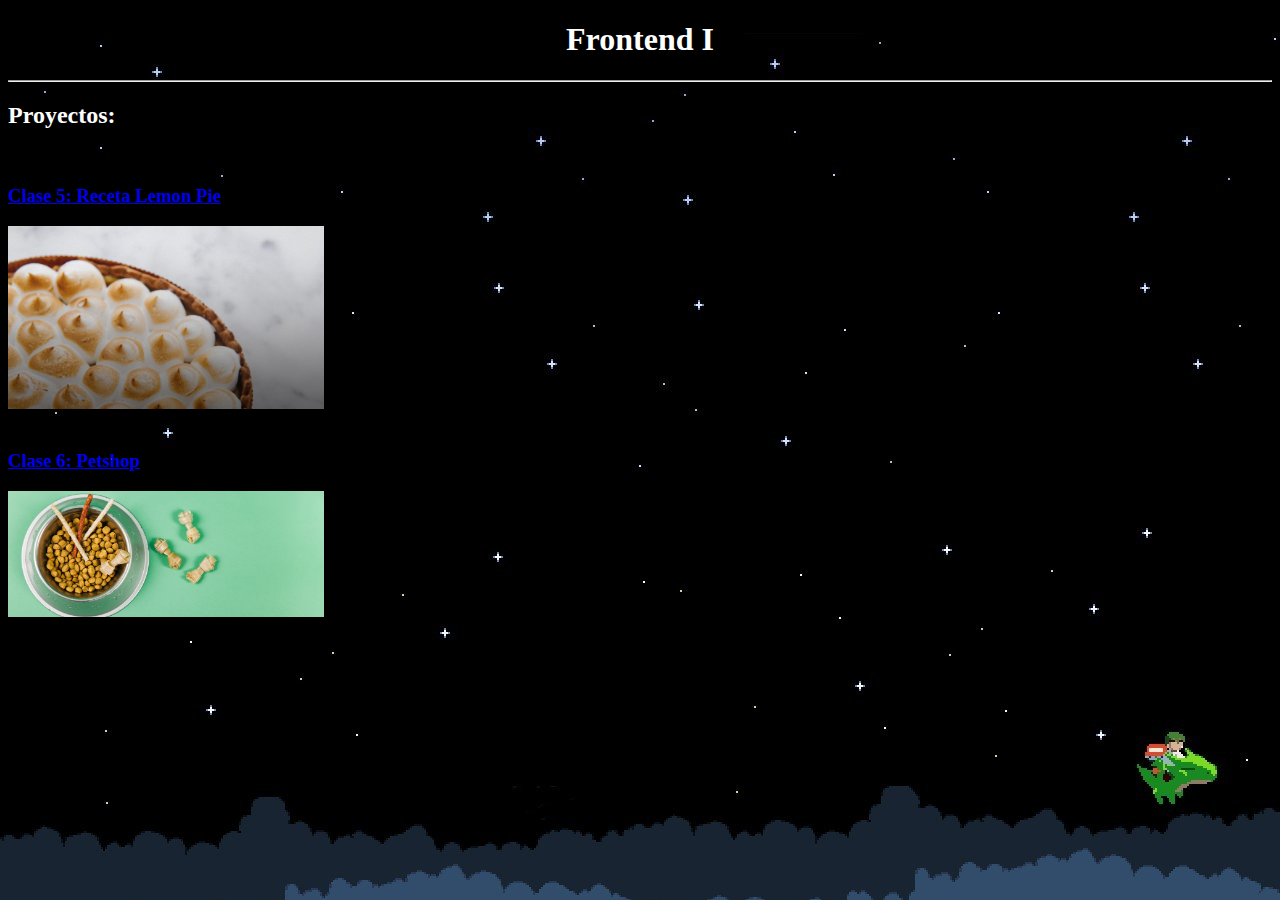
==== index.html @ fe6ac208 "Agregado index.html y las carpetas C5 C6" ====
<!DOCTYPE html>
<html lang="es">
  <head>
    <meta charset="UTF-8" />
    <meta http-equiv="X-UA-Compatible" content="IE=edge" />
    <meta name="viewport" content="width=device-width, initial-scale=1.0" />
    <link rel="stylesheet" href="css/style.css" />
    <title>Document</title>
  </head>

  <body>
    <header>
      <h1>Frontend I</h1>
      <hr />
    </header>

    <main>
      <h2>Proyectos:</h2>
      <br />
      <h3><a href="C5/index.html">Clase 5: Receta Lemon Pie</a></h3>
      <a href="C5/index.html"
        ><img src="C5/img/lemon-pie 2.jpg" alt="" width="25%"
      /></a>
      <br />
      <br />
      <h3><a href="C6/index.html">Clase 6: Petshop</a></h3>
      <a href="C6/index.html"
        ><img
          src="C6/img/bowl-and-pet-daities-on-green-background 1.png"
          alt=""
          width="25%"
      /></a>
    </main>

    <footer></footer>
  </body>
</html>
---- css/style.css ----
body {
  background-color: rgb(8, 0, 39);
  background-image: url(../img/background.jpg);
  color: white;
}

h1 {
  text-align: center;
}
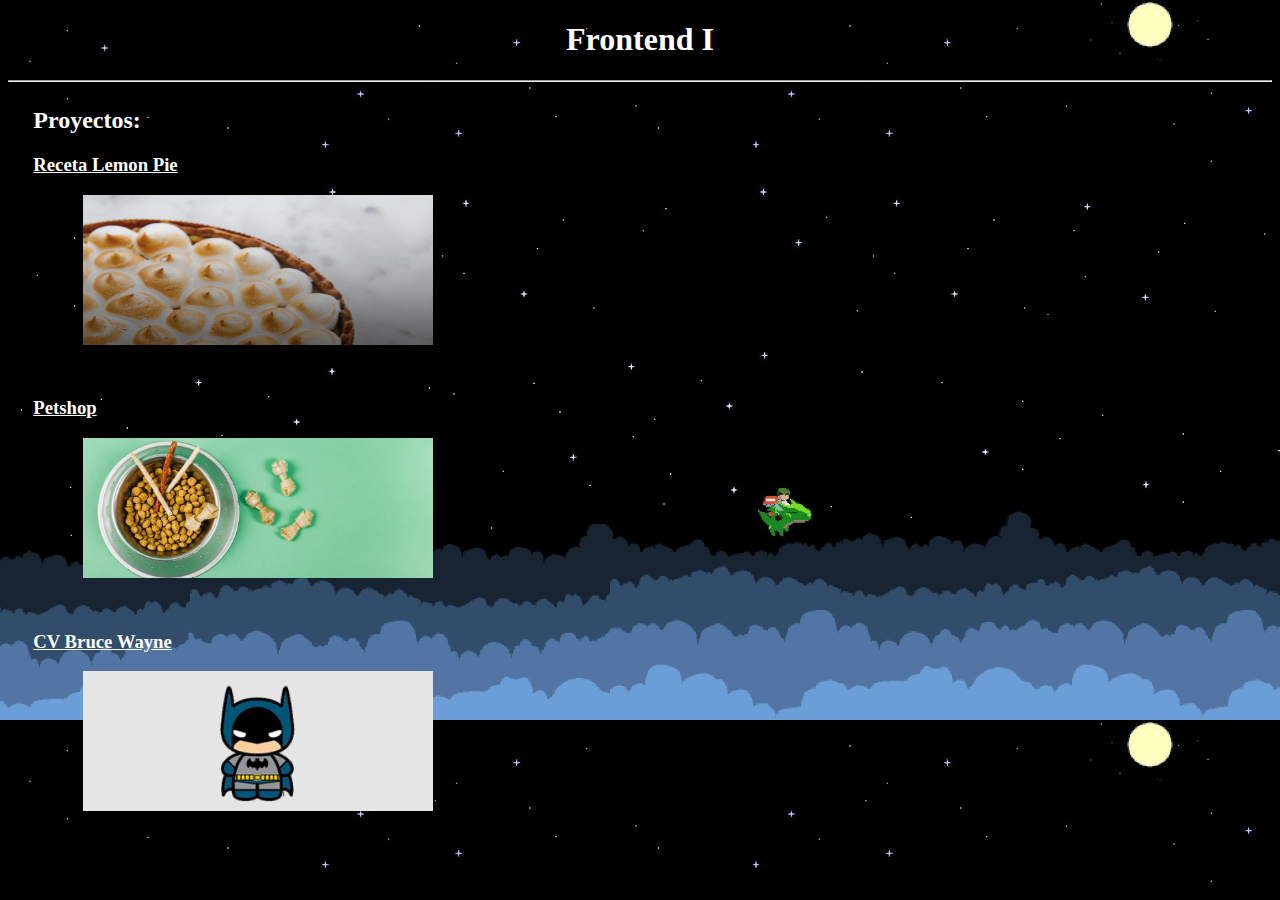
==== commit 4cb9cb2a: "Agrego archivos C7" ====
--- a/index.html
+++ b/index.html
@@ -1,37 +1,37 @@
 <!DOCTYPE html>
 <html lang="es">
-  <head>
+
+<head>
     <meta charset="UTF-8" />
     <meta http-equiv="X-UA-Compatible" content="IE=edge" />
     <meta name="viewport" content="width=device-width, initial-scale=1.0" />
     <link rel="stylesheet" href="css/style.css" />
     <title>Document</title>
-  </head>
+</head>
 
-  <body>
+<body>
     <header>
-      <h1>Frontend I</h1>
-      <hr />
+        <h1>Frontend I</h1>
+        <hr />
     </header>
 
     <main>
-      <h2>Proyectos:</h2>
-      <br />
-      <h3><a href="C5/index.html">Clase 5: Receta Lemon Pie</a></h3>
-      <a href="C5/index.html"
-        ><img src="C5/img/lemon-pie 2.jpg" alt="" width="25%"
-      /></a>
-      <br />
-      <br />
-      <h3><a href="C6/index.html">Clase 6: Petshop</a></h3>
-      <a href="C6/index.html"
-        ><img
-          src="C6/img/bowl-and-pet-daities-on-green-background 1.png"
-          alt=""
-          width="25%"
-      /></a>
+        <h2>Proyectos:</h2>
+        <section id="lemonPie">
+            <h3><a href="C5/index.html">Receta Lemon Pie</a></h3>
+            <a href="C5/index.html"><img class="img" src="C5/img/lemon-pie 2.jpg" alt="" /></a>
+        </section>
+        <section id="petshop">
+            <h3><a href="C6/index.html">Petshop</a></h3>
+            <a href="C6/index.html"><img class="img" src="C6/img/background.png" alt="" /></a>
+        </section>
+        <section>
+            <h3><a href="C7/index.html">CV Bruce Wayne</a></h3>
+            <a href="C7/index.html"><img class="img" src="C7/img/batman-background-cut.png" alt=""></a>
+        </section>
     </main>
 
     <footer></footer>
-  </body>
-</html>
+</body>
+
+</html>--- a/css/style.css
+++ b/css/style.css
@@ -1,9 +1,31 @@
 body {
   background-color: rgb(8, 0, 39);
   background-image: url(../img/background.jpg);
+  background-size: 100%;
   color: white;
+}
+
+a{
+  color: white;
+}
+
+main{
+  margin: 2%;
 }
 
 h1 {
   text-align: center;
 }
+
+.img{
+  margin-left: 50px;
+  width: 350px;
+  max-height: 150px;
+  margin-bottom: 30px;
+  
+}
+
+/* section{
+  background-color: #05002e60;
+  width: 450px;
+} */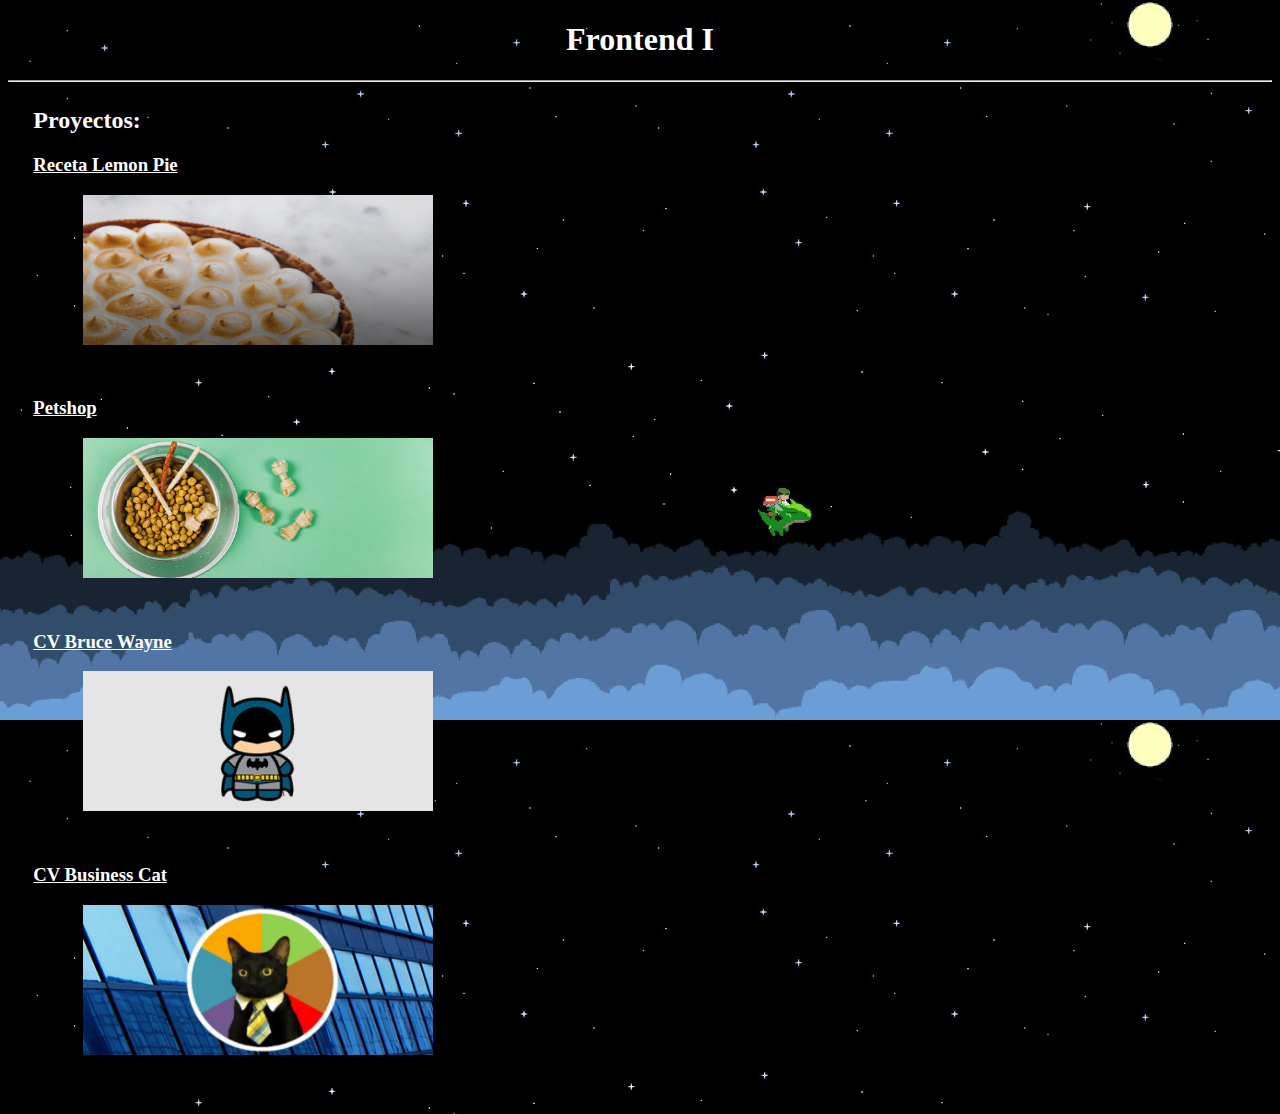
==== commit 2ff35f1e: "Agregada carpeta CV.  Rename de carpetas C5 C6 C7. CSS para petshop." ====
--- a/index.html
+++ b/index.html
@@ -18,16 +18,20 @@
     <main>
         <h2>Proyectos:</h2>
         <section id="lemonPie">
-            <h3><a href="C5/index.html">Receta Lemon Pie</a></h3>
-            <a href="C5/index.html"><img class="img" src="C5/img/lemon-pie 2.jpg" alt="" /></a>
+            <h3><a href="lemonpie/index.html">Receta Lemon Pie</a></h3>
+            <a href="lemonpie/index.html"><img class="img" src="lemonpie/img/lemon-pie 2.jpg" alt="" /></a>
         </section>
         <section id="petshop">
-            <h3><a href="C6/index.html">Petshop</a></h3>
-            <a href="C6/index.html"><img class="img" src="C6/img/background.png" alt="" /></a>
+            <h3><a href="petshop/index.html">Petshop</a></h3>
+            <a href="petshop/index.html"><img class="img" src="petshop/img/background.png" alt="" /></a>
         </section>
         <section>
-            <h3><a href="C7/index.html">CV Bruce Wayne</a></h3>
-            <a href="C7/index.html"><img class="img" src="C7/img/batman-background-cut.png" alt=""></a>
+            <h3><a href="batman/index.html">CV Bruce Wayne</a></h3>
+            <a href="batman/index.html"><img class="img" src="batman/img/batman-background-cut.png" alt=""></a>
+        </section>
+        <section>
+            <h3><a href="cv/index.html">CV Business Cat</a></h3>
+            <a href="cv/index.html"><img class="img" src="cv/img/business-cat-resize.png" alt=""></a>
         </section>
     </main>
 
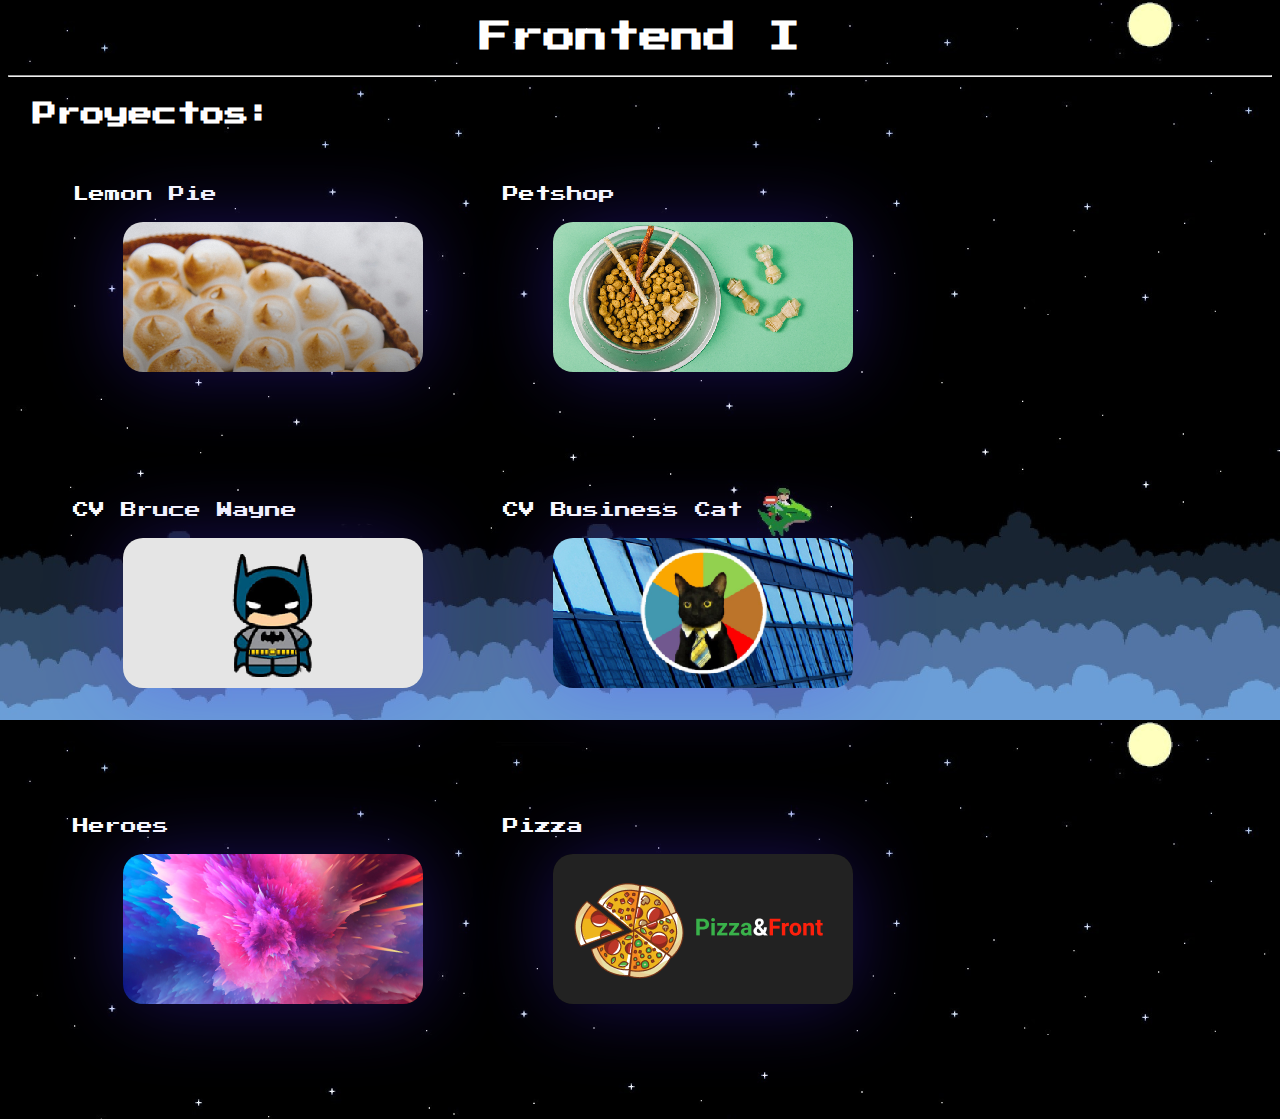
==== commit ef5739dc: "Agregadas las tareas: Heroes, Pizza y CSS de Petshop. Cambios en la pag principal" ====
--- a/index.html
+++ b/index.html
@@ -17,21 +17,34 @@
 
     <main>
         <h2>Proyectos:</h2>
-        <section id="lemonPie">
-            <h3><a href="lemonpie/index.html">Receta Lemon Pie</a></h3>
-            <a href="lemonpie/index.html"><img class="img" src="lemonpie/img/lemon-pie 2.jpg" alt="" /></a>
-        </section>
-        <section id="petshop">
-            <h3><a href="petshop/index.html">Petshop</a></h3>
-            <a href="petshop/index.html"><img class="img" src="petshop/img/background.png" alt="" /></a>
-        </section>
-        <section>
-            <h3><a href="batman/index.html">CV Bruce Wayne</a></h3>
-            <a href="batman/index.html"><img class="img" src="batman/img/batman-background-cut.png" alt=""></a>
-        </section>
-        <section>
-            <h3><a href="cv/index.html">CV Business Cat</a></h3>
-            <a href="cv/index.html"><img class="img" src="cv/img/business-cat-resize.png" alt=""></a>
+        <section id="proyectos">
+            <section id="lemonPie" class="proyecto">
+                <a href="lemonpie/index.html"><span>Lemon Pie</span></a>
+                <a href="lemonpie/index.html"><img class="img" src="img/LemonPie.png" alt="" /></a>
+            </section>
+            <section id="petshop" class="proyecto">
+                <a href="petshop/index.html"><span>Petshop</span></a>
+                <a href="petshop/index.html"><img class="img" src="img/PetShop.png" alt="" /></a>
+            </section>
+            <section id="batman" class="proyecto">
+                <a href="batman/index.html"><span>CV Bruce Wayne</span></a>
+                <a href="batman/index.html"><img class="img" src="img/Batman.png" alt=""></a>
+            </section>
+            <section id="cv" class="proyecto">
+                <a href="cv/index.html"><span>CV Business Cat</span></a>
+                <a href="cv/index.html"><img class="img" src="img/cv.png" alt=""></a>
+            </section>
+            <section id="heroes" class="proyecto">
+                <a href="heroes/index.html"><span>Heroes</span></a>
+                <a href="heroes/index.html"><img class="img" src="img/Heroes.png" alt=""></a>
+            </section>
+            <section id="pizza" class="proyecto">
+                <a href="pizza/index.html"><span>Pizza</span></a>
+                <a href="pizza/index.html"><img class="img" src="img/Pizza.png" alt=""></a>
+            </section>
+            <!-- <section>
+                <img src="img/portal.gif" alt="" class="portal">
+            </section> -->
         </section>
     </main>
 
--- a/css/style.css
+++ b/css/style.css
@@ -1,31 +1,73 @@
+@font-face {
+    font-family: 'pixelated';
+    /* src: url('../fonts/DisposableDroidBB_ital.ttf'); */
+    /* src: url('../fonts/karmaticArcade.ttf'); */
+    /* src: url('../fonts/kongtext.ttf');  */
+    src: url('../fonts/PressStart2P-Regular.ttf'); 
+}
+
+*{
+    font-family: 'pixelated';
+}
+
 body {
-  background-color: rgb(8, 0, 39);
-  background-image: url(../img/background.jpg);
-  background-size: 100%;
-  color: white;
+    background-color: rgb(8, 0, 39);
+    background-image: url(../img/background.jpg);
+    background-size: 100%;
+    color: white;
+}
+
+main{
+    margin: 2%;
 }
 
 a{
-  color: white;
+    color: white;
+    text-decoration: none;
+    /* font-size: 20px; */
 }
 
-main{
-  margin: 2%;
+/**** TITULO ****/
+h1 {
+    text-align: center;
 }
 
-h1 {
-  text-align: center;
+
+.img{
+    margin-left: 50px;
+    margin-bottom: 50px;
+
 }
 
-.img{
-  margin-left: 50px;
-  width: 350px;
-  max-height: 150px;
-  margin-bottom: 30px;
-  
+.portal{
+    position: absolute;
+    top: 700px;
+    right: 550px;
+    height: 150px;
 }
 
-/* section{
-  background-color: #05002e60;
-  width: 450px;
-} */+/* ------------------------------------------------------------ */
+/*************************** PROYECTOS **************************/
+
+#proyectos{
+    display: flex;
+    flex-wrap: wrap;
+}
+
+.proyecto{
+    display: flex;
+    flex-direction: column;
+    gap: 20px;
+    margin: 40px;
+}
+
+*>span{
+
+}
+
+.proyecto>a>img{
+    border-radius: 20px;
+    box-shadow: 0px 0px 80px rgba(74, 42, 255, 0.322);
+    /* box-shadow: 20px 20px 80px rgba(74, 42, 255, 0.25); */
+    /* box-shadow: -20px -20px 80px rgba(74, 42, 255, 0.25); */
+}